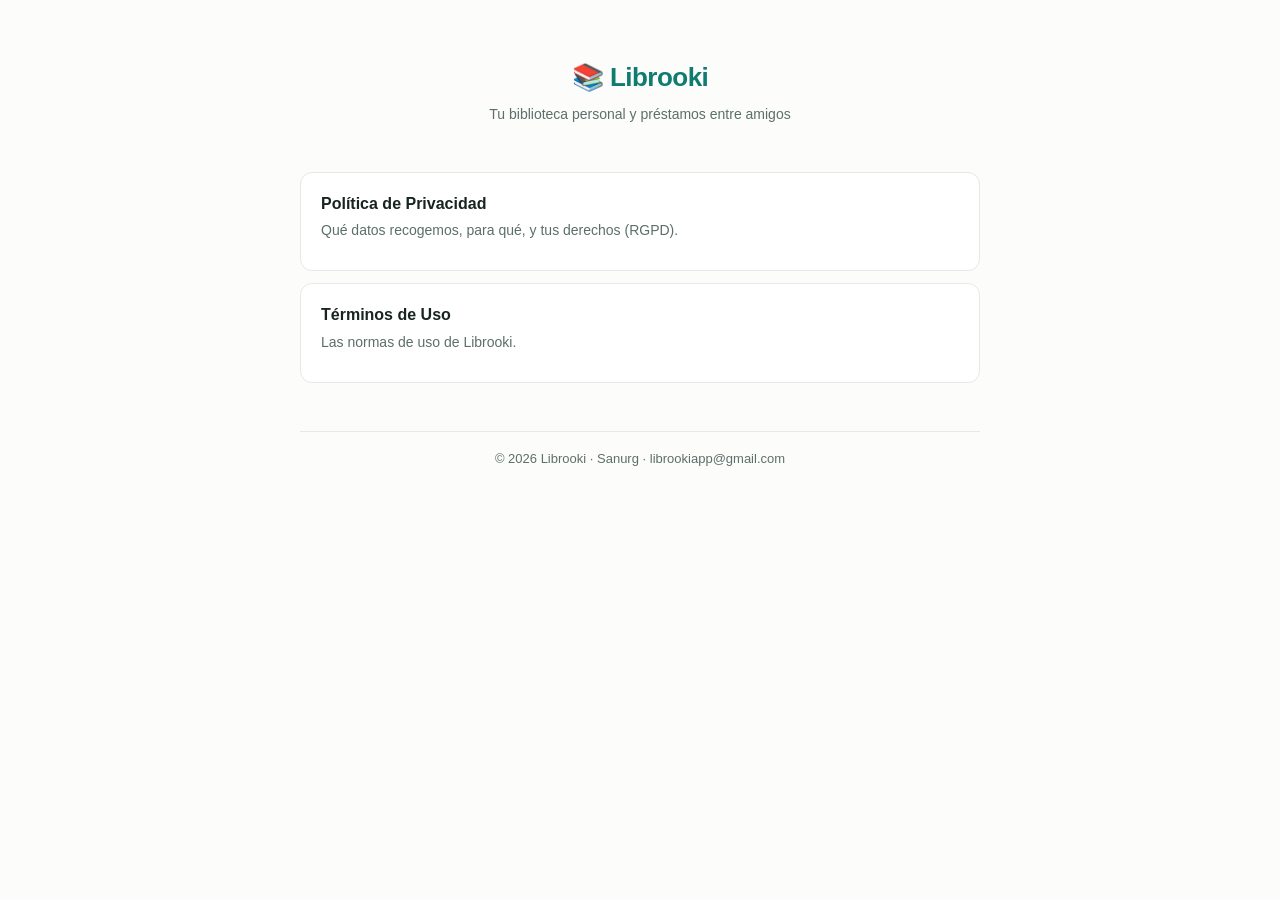
==== index.html @ 110033d6 "Politica de privacidad y terminos de uso de Librooki" ====
<!DOCTYPE html>
<html lang="es">
<head>
  <meta charset="UTF-8" />
  <meta name="viewport" content="width=device-width, initial-scale=1.0" />
  <title>Librooki — Documentos legales</title>
  <link rel="stylesheet" href="estilo.css" />
</head>
<body>
  <div class="wrap">
    <header class="site">
      <span class="brand">📚 Librooki</span>
      <p class="sub">Tu biblioteca personal y préstamos entre amigos</p>
    </header>

    <div class="cards">
      <a class="card" href="privacidad.html">
        <span class="t">Política de Privacidad</span>
        <p class="d">Qué datos recogemos, para qué, y tus derechos (RGPD).</p>
      </a>
      <a class="card" href="terminos.html">
        <span class="t">Términos de Uso</span>
        <p class="d">Las normas de uso de Librooki.</p>
      </a>
    </div>

    <footer>© 2026 Librooki · Sanurg · librookiapp@gmail.com</footer>
  </div>
</body>
</html>
---- estilo.css ----
:root {
  --acc: #0E7C6E;
  --ink: #182421;
  --soft: #5c6f6a;
  --bg: #FCFCFB;
  --card: #ffffff;
  --line: #e5e9e8;
  --block: #EAF3F1;
}
@media (prefers-color-scheme: dark) {
  :root {
    --ink: #e8ece9;
    --soft: #9fb0ab;
    --bg: #141a18;
    --card: #1b2320;
    --line: #2a3531;
    --block: #1f2c28;
    --acc: #3fae9e;
  }
}
* { box-sizing: border-box; margin: 0; padding: 0; }
body {
  font-family: -apple-system, BlinkMacSystemFont, "Segoe UI", Arial, sans-serif;
  background: var(--bg);
  color: var(--ink);
  line-height: 1.65;
}
.wrap { max-width: 720px; margin: 0 auto; padding: 32px 20px 64px; }
header.site {
  text-align: center;
  padding: 24px 0 8px;
}
header.site .brand {
  font-size: 26px; font-weight: 800; color: var(--acc);
  letter-spacing: -0.02em; text-decoration: none;
}
header.site .sub { color: var(--soft); font-size: 14px; margin-top: 4px; }
h1 { font-size: 26px; margin: 28px 0 6px; letter-spacing: -0.01em; }
.updated { color: var(--soft); font-size: 13.5px; margin-bottom: 24px; }
h2 { font-size: 18px; margin: 30px 0 10px; color: var(--acc); }
p, li { font-size: 15.5px; }
p { margin: 10px 0; }
ul { padding-left: 22px; margin: 10px 0; }
li { margin: 5px 0; }
a { color: var(--acc); }
strong { color: var(--ink); }
table { border-collapse: collapse; width: 100%; margin: 14px 0; font-size: 14px; }
th, td { border: 1px solid var(--line); padding: 8px 10px; text-align: left; vertical-align: top; }
th { background: var(--block); }
.note {
  background: var(--block); border-radius: 10px; padding: 12px 16px;
  font-size: 14px; margin: 16px 0;
}
.tablewrap { overflow-x: auto; }
footer {
  margin-top: 48px; padding-top: 16px; border-top: 1px solid var(--line);
  color: var(--soft); font-size: 13px; text-align: center;
}
.cards { display: flex; flex-direction: column; gap: 12px; margin-top: 28px; }
.card {
  display: block; background: var(--card); border: 1px solid var(--line);
  border-radius: 12px; padding: 18px 20px; text-decoration: none;
}
.card .t { font-weight: 700; color: var(--ink); font-size: 16px; }
.card .d { color: var(--soft); font-size: 14px; margin-top: 2px; }
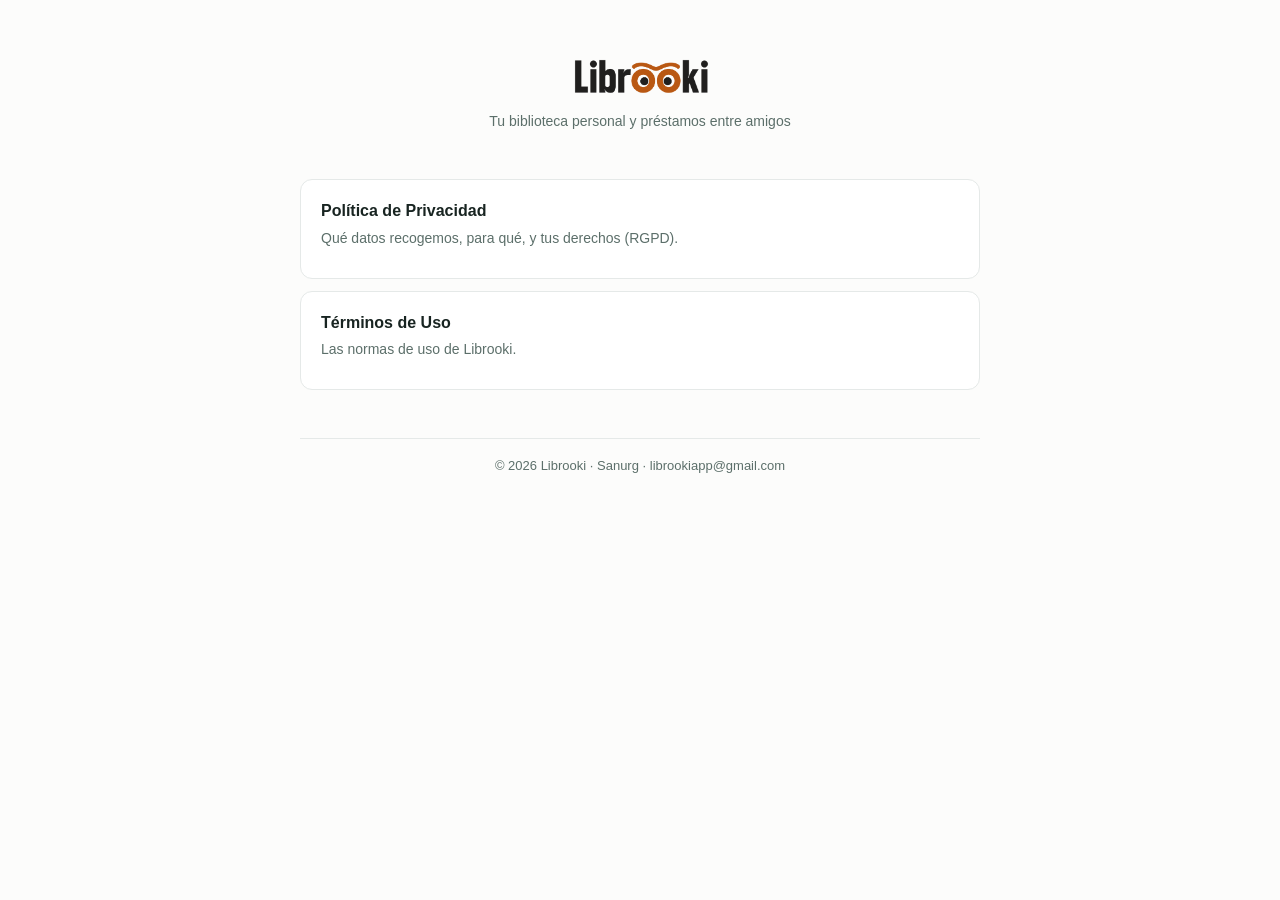
==== commit b87f4b38: "Logo real tambien en el indice" ====
--- a/index.html
+++ b/index.html
@@ -9,7 +9,8 @@
 <body>
   <div class="wrap">
     <header class="site">
-      <span class="brand">📚 Librooki</span>
+      <img src="librooki-color.png"        alt="Librooki" class="logo-img logo-light" />
+      <img src="librooki-color-blanco.png" alt="Librooki" class="logo-img logo-dark" />
       <p class="sub">Tu biblioteca personal y préstamos entre amigos</p>
     </header>
 
--- a/estilo.css
+++ b/estilo.css
@@ -34,6 +34,12 @@
   font-size: 26px; font-weight: 800; color: var(--acc);
   letter-spacing: -0.02em; text-decoration: none;
 }
+.logo-img { height: 42px; width: auto; display: inline-block; }
+.logo-dark { display: none; }
+@media (prefers-color-scheme: dark) {
+  .logo-light { display: none; }
+  .logo-dark { display: inline-block; }
+}
 header.site .sub { color: var(--soft); font-size: 14px; margin-top: 4px; }
 h1 { font-size: 26px; margin: 28px 0 6px; letter-spacing: -0.01em; }
 .updated { color: var(--soft); font-size: 13.5px; margin-bottom: 24px; }
